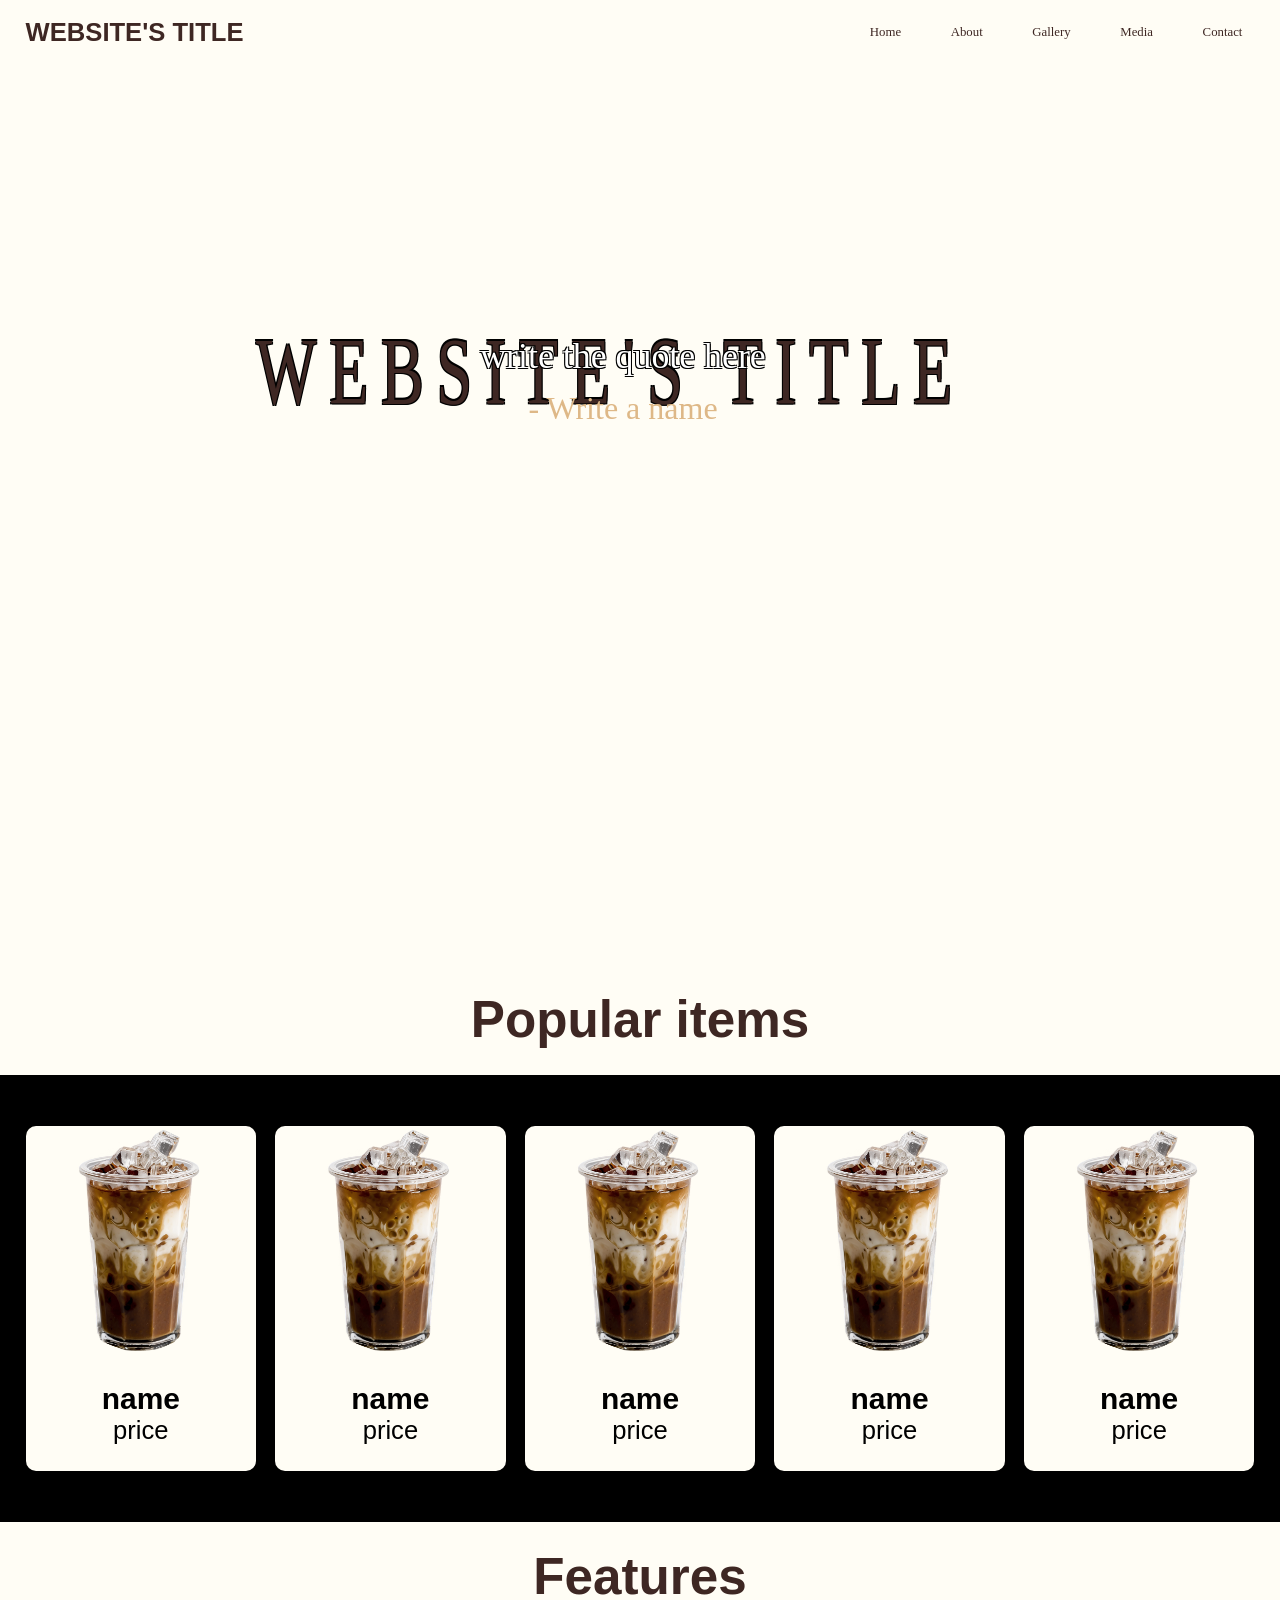
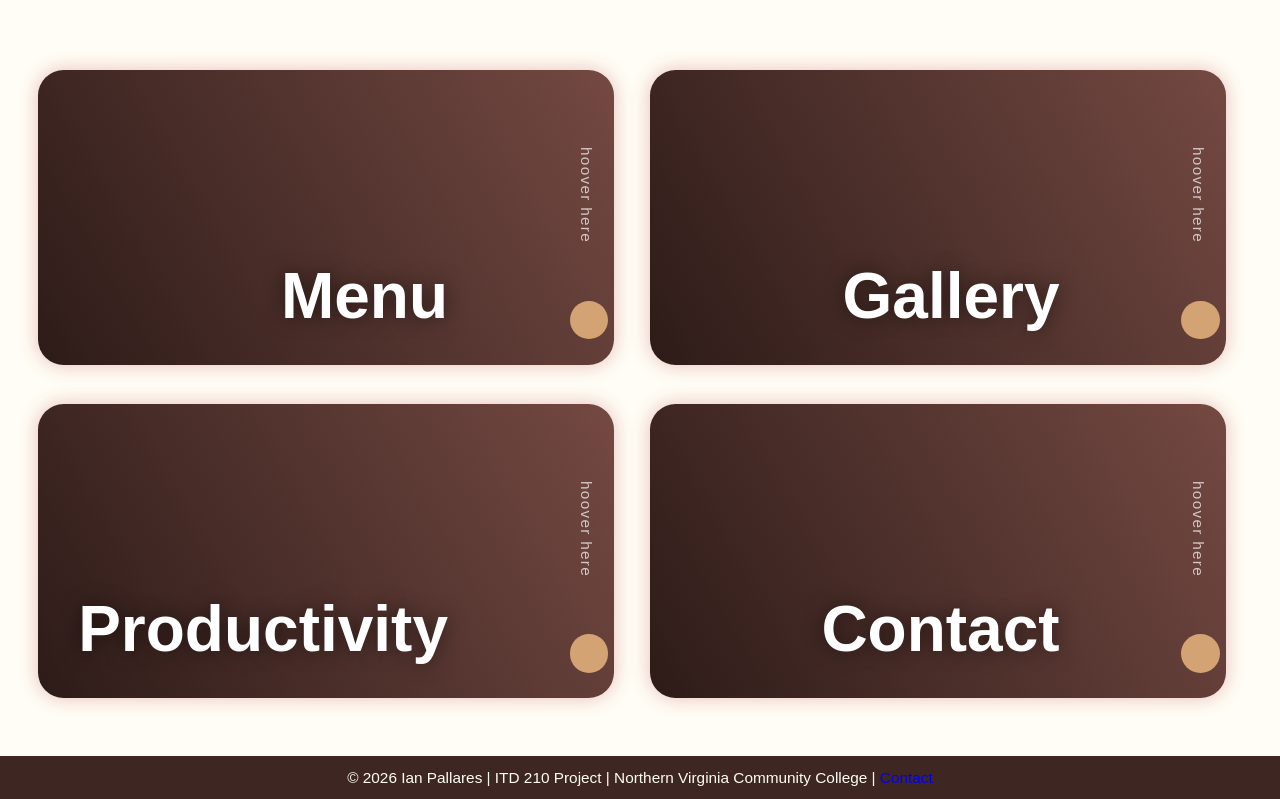
==== index.html @ aa9f006e "Fixed folder structure - moved files to root" ====
<!DOCTYPE html>
<html lang="en">
<head>
    <meta charset="UTF-8">
    <meta name="viewport" content="width=device-width, initial-scale=1.0">
    <link rel="stylesheet" href="css/style.css">
    <title>Home</title>
</head>
<body>
    <header>
        <div class="navbar">
            <!-- I am still thinking a name for this website-->
            <span class="brand">WEBSITE'S TITLE</span>

            <button class="menu-toggle" aria-label="Menu" aria-expanded="false" aria-controls="primary-nav">
                <span></span><span></span><span></span>
            </button>

            <nav id="primary-nav" aria-label="Main navigation">
                <a href="index.html" class="nav-item">Home</a>
                <a href="about.html" class="nav-item">About</a>
                <a href="gallery.html" class="nav-item">Gallery</a>
                <a href="media.html" class="nav-item">Media</a>
                <a href="contact.html" class="nav-item">Contact</a>
            </nav>
        </div>
    </header>

    <section class="hero">
        <span class="hero-title">WEBSITE'S TITLE</span>

        <video autoplay loop muted playsinline class="hero-bg" src="videos/temporal example.mp4"></video>

        <div class="hero-content">
            <figure>
                <blockquote class="hero-quote">write the quote here</blockquote>
                <figcaption>- Write a name</figcaption>
            </figure>
        </div>
    </section>
    
<!-- The images and videos are only examples-->
<!-- I probably gonna use AI to generate videos and images-->

    <main>
        <h2>Popular items</h2>
        <div class="container-best-sellers">
            <div class="card-item">
                <div class="card-image">
                    <!-- I am not using "alt" for now because those are only examples, i am gonna create images with AI and replace the ones i have right now-->
                    <img src="images/iced-coffee.png" alt="iced coffee beverage">
                </div>
                <div class="content">
                    <h3>name</h3>
                    <p>price</p>
                </div>
            </div>
            <div class="card-item">
                <div class="card-image">
                    <img src="images/iced-coffee.png" alt="">
                </div>
                <div class="content">
                    <h3>name</h3>
                    <p>price</p>
                </div>
            </div>
            <div class="card-item">
                <div class="card-image">
                    <img src="images/iced-coffee.png" alt="">
                </div>
                <div class="content">
                    <h3>name</h3>
                    <p>price</p>
                </div>
            </div>
            <div class="card-item">
                <div class="card-image">
                    <img src="images/iced-coffee.png" alt="">
                </div>
                <div class="content">
                    <h3>name</h3>
                    <p>price</p>
                </div>
            </div>
            <div class="card-item">
                <div class="card-image">
                    <img src="images/iced-coffee.png" alt="">
                </div>
                <div class="content">
                    <h3>name</h3>
                    <p>price</p>
                </div>
            </div>
        </div>

        <h2>Features</h2>
        <div class="container-features">
            <div class="card-features menu">
                <h3>Menu</h3>
                <p>Click here to see our variety of delicious food and drink options</p>
                <span>hoover here</span>
                <div class="pic"></div>
                <!-- Do not forget. Button tag acts as a decoration too-->
                <button onclick="window.location.href='about.html';"></button>
            </div>
            <div class="card-features gallery">
                <h3>Gallery</h3>
                <p>A collection of different media about us</p>
                <span>hoover here</span>
                <div class="pic"></div>
                <button onclick="window.location.href='gallery.html';"></button>
            </div>
            <div class="card-features productivity">
                <h3>Productivity</h3>
                <p>Tools to help you being productive</p>
                <span>hoover here</span>
                <div class="pic"></div>
                <button onclick="window.location.href='media.html';"></button>
            </div>
            <div class="card-features contact">
                <h3>Contact</h3>
                <p>See our contact info and our current location</p>
                <span>hoover here</span>
                <div class="pic"></div>
                <!-- I didn't know button tags could do this-->
                <button onclick="window.location.href='contact.html';"></button>
            </div>
        </div>
    </main>

    <footer class="footer">
        © 2026 Ian Pallares | ITD 210 Project | Northern Virginia Community College | <a href="mailto:ijp32337@email.vccs.edu" style="text-decoration: none;">Contact</a>
    </footer>

    <!-- Tiny JS for the mobile menu -->
    <script>
        const menuToggle = document.querySelector('.menu-toggle');
        const nav = document.getElementById('primary-nav');

        menuToggle.addEventListener('click', () => {
            const isOpen = nav.classList.toggle('active');
            // Update accessibility state
            menuToggle.setAttribute('aria-expanded', isOpen ? 'true' : 'false');
        });
    </script>
</body>
</html>
---- css/style.css ----
* {
    margin: 0;
    padding: 0;
    box-sizing: border-box;
}

body {
    font-family: Arial, Helvetica, sans-serif;
    background-color: #FFFDF5; 
    overflow-x: hidden;
}

/** Navbar **/
.navbar {
    display: flex;
    justify-content: space-between;
    align-items: center;
    padding: 1vw 2vw;
    color: #3E2723;
}
.brand {
    font-size: 2vw;
    font-weight: bold;
}

/* Desktop nav */
nav {
    list-style: none;
    display: flex;
}
nav a {
    margin-left: 2vw;
    color: #3E2723;
    text-decoration: none;
    font-family: "Caesar Dressing";
    font-size: 1vw;
    transition: color 0.25s ease;
}

.nav-item {
    padding: 12px;
}

nav a:hover {
    background-color: #869d7a;
    border-radius: 8px;
    transition: color 0.5s ease, background-color 0.30s ease
}

/* Hamburger (hidden on desktop) */
.menu-toggle {
    display: none;
    background: transparent;
    border: 0;
    padding: 6px;
    cursor: pointer;
}

.menu-toggle span {
    display: block;
    width: 24px;
    height: 3px;
    background: #3E2723;
    margin: 4px 0;
    transition: 0.3s;
}

/** Hero section **/
.hero {
    position: relative;
    height: 100vh;
    overflow: hidden;
    display: flex;
    padding: 2vw;
}

.hero-bg {
    position: absolute;
    top: 0;
    left: 0;
    width: 100%;
    height: 100%;
    object-fit: cover;
    z-index: 0;
    opacity: 0.9;
    filter: blur(2.5px);
}

.hero-title {
    position: absolute;
    z-index: 1;
    top: 30%;
    left: 20%;
    font-size: 5vw;
    letter-spacing: 1vw;
    transform: scaleY(1.5);
    font-family: "Black Ops One";
    color: #3E2723;
    text-shadow: 
        -1px -1px 0 #000,  
        1px -1px 0 #000,
        -1px 1px 0 #000,
        1px 1px 0 #000;
}

.hero-content {
    position: relative;
    z-index: 3;
    max-width: 70vw;
    left: 37%;
    text-align: center;
    bottom: 30%;
}

.hero blockquote {
    margin-top: 39vw;
    font-size: 2.8vw;
    margin-bottom: 1vw;
    color: white;
    font-family: "Caesar Dressing";
    text-shadow: 
        -1px -1px 0 #000,  
        1px -1px 0 #000,
        -1px 1px 0 #000,
        1px 1px 0 #000;
}

.hero figcaption {
    font-size: 2.5vw;
    margin-top: 1vw;
    color: burlywood;
    font-family: "Caesar Dressing";

}

h2 {
    text-align: center;
    font-size: 4vw;
    margin-top: 2vw;
    margin-bottom: 2vw;
    color: #3E2723;
}

/** Cards **/

.container-best-sellers {
    display: flex;
    justify-content: center;
    padding: 4vw 2vw;
    background-color: black;
    gap: 1.5vw;  /** This gives some space between elements **/
    /** New changes for better look **/
    overflow-x: auto;     /** This allows the cards to move horizontally **/
    scroll-snap-type: x mandatory;
    scroll-behavior: smooth;
}

.container-best-sellers::-webkit-scrollbar {
    display: none;
}

.card-item {
    background-color: #FFFDF5;
    border-radius: 10px;
    overflow: hidden;
    flex: 0 0 18vw;
    /** New changes **/
    scroll-snap-align: center; /** Stop in the center at mobile view **/
    transition: transform 0.3s ease-in-out;
}

.card-item:hover .card-image img {
    transform: scale(1.1) rotate(2deg);
}

.card-image img {
    width: 100%;
    display: block;
    object-position: center;
    transition: transform 0.5s ease;
}

.content {
    padding: 2vw;
    text-align: center;
    font-size: 2vw;
}

/** Cards for features**/

/** Card 1 **/

.container-features {
    display: grid;
    grid-template-columns: repeat(2, 1fr);
    grid-template-rows: repeat(2, auto);   
    gap: 20px;
    padding: 3vw;
}

.container-features .card-features {
    position: relative;
    width: 45vw;
    height: 23vw;
    padding: 1.5vw;
    background: linear-gradient(60deg, #2D1B18 0%, #744942 100%);
    overflow: hidden;
    margin-bottom: 1.5vw;
    border-radius: 2vw;
    box-shadow: 0 0 1.5vw rgba(175, 47, 47, 0.3);
}

/** Making these cards responsive is hard (╥﹏╥) **/

.container-features .card-features h3 {
    z-index: 99;
    position: absolute;
    bottom: 2.5vw;
    right: 13vw;
    font-size: 5vw;
    font-weight: 700;
    color: #fff;
    pointer-events: none;
    transition: 0.2s ease;
    text-shadow: 0 0 1.5vw rgba(0, 0, 0, 0.5);
}

.container-features .card-features p {
    z-index: 99;
    position: absolute;
    bottom: 3vw;
    right: 13vw;
    width: 15vw;
    color: #fff;
    opacity: 0;
    font-size: 1.2vw;
    text-align: right;
    letter-spacing: 0.1vw;
    transition: 0.2s ease;
}

/** I love these cards, but they are kind of hard to make. I still need to make them tinnier **/

.container-features .card-features span {
    z-index: 99;
    position: absolute;
    top: 6vw;
    right: 1.5vw;
    color: #fff;
    font-size: 1.2vw;
    letter-spacing: 0.1vw;
    writing-mode: vertical-rl;
    transition: 0.2s ease;
    opacity: 0.7;
}

.container-features .card-features .pic {
    z-index: 100;
    width: 39.5vw;
    height: 20vw;
    background-size: cover;
    border-radius: 1.2vw;
    filter: grayscale(60%);
    transition: 0.3s ease;
}

.container-features .card-features button {
    position: absolute;
    right: 0.5vw;
    bottom: 2vw;
    width: 3vw;
    height: 3vw;
    background-color: #D4A373;
    border: none;
    border-radius: 3vw;
    cursor: pointer;
    outline: none;
    opacity: 1;
    transition: 0.3s ease;
}

.container-features .card-features:hover button {
    transform: scale(16.5);
    opacity: 0.5;
}

.container-features .card-features:hover h3 {
    bottom: 8vw;
    right: 5vw;
}

.container-features .card-features:hover p {
    opacity: 1;
    right: 6vw;
}

.container-features .card-features:hover span {
    opacity: 0;
    top: 8vw;
}

.container-features .card-features:hover .pic {
    filter: grayscale(0);
    width: 47vw;
}

/** Cards images **/

.menu .pic {
    background-image: url(https://media.istockphoto.com/id/482528386/photo/cup-of-heart-latte-art.jpg?s=612x612&w=0&k=20&c=SfcHG-rkmGSvnm-AOsWDj63fH046qPPMMKsC5_cw-EI=);
}

.gallery .pic {
    background-image: url(https://volumesandvoyages.com/wp-content/uploads/2023/04/Best-Coffee-Shops-in-Dublin-featured.jpg);
}

.productivity .pic {
    background-image: url(https://img.freepik.com/free-photo/medium-shot-woman-working-laptop_23-2150491878.jpg?semt=ais_user_personalization&w=740&q=80);
}

.contact .pic {
    background-image: url(https://noirepack.com/cdn/shop/files/Untitled-10_1.png?v=1750770230&width=1024);
}


/* Responsive Nav */
@media (max-width: 768px) {
    /* Hide desktop nav, show hamburger */
    .menu-toggle { display: inline-block; }

    .hero-content {
        max-width: 70vw;
        text-align: center;
    }

    .hero-bg {
        object-fit: cover;
    }

    .hero, .gallery-container {
        height: 50vw; 
    }

    .card-item {
        flex: 0 0 70vw;
    }

    .container-best-sellers {
        gap: 6vw;
    }

    nav {
        display: none;
        position: absolute;
        right: 20px;
        top: 60px;
        width: 220px;
        background: #333;
        border-radius: 10px;
        padding: 10px;
        flex-direction: column;
        z-index: 4;
    }
    nav.active { display: flex; }
    nav a { padding: 10px; }
}

footer {
    background: #3E2723;
    color: #FFFDF5;
    text-align: center;
    padding: 1vw;
    font-size: 1.2vw;
}
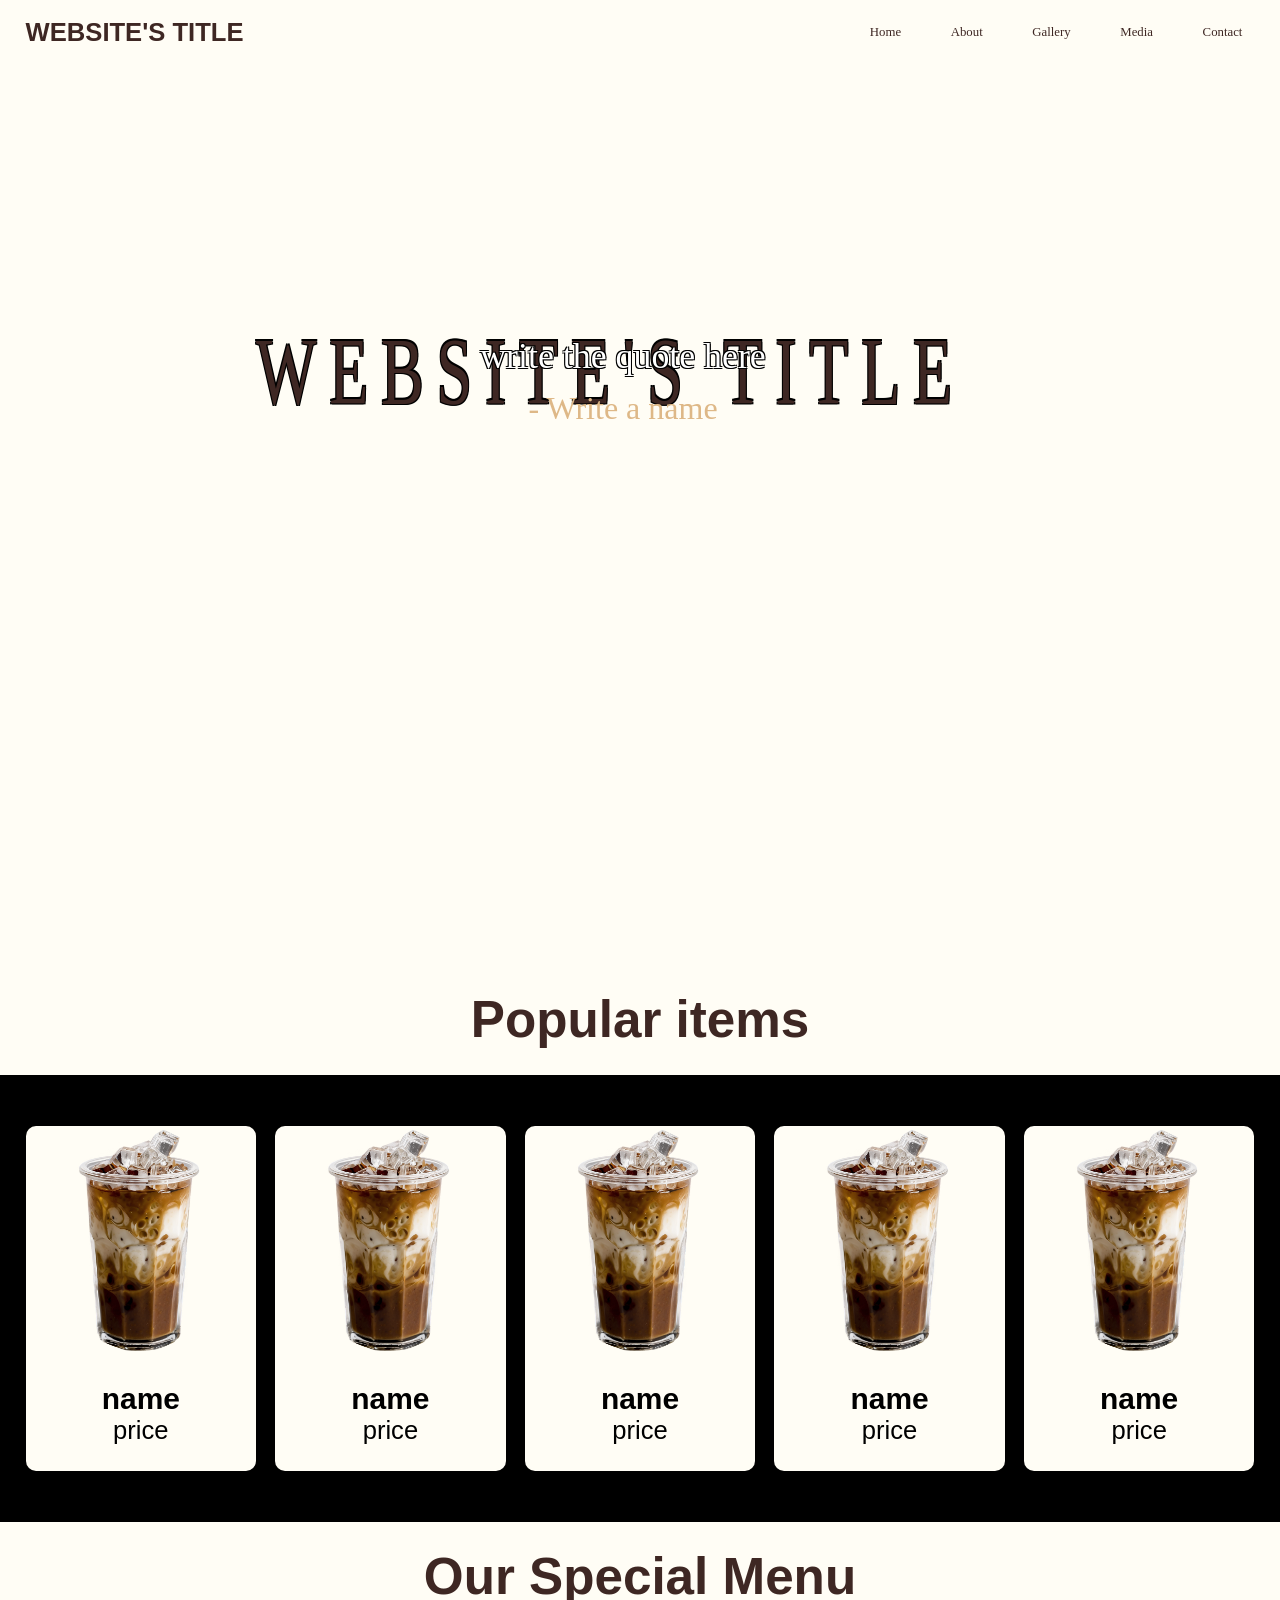
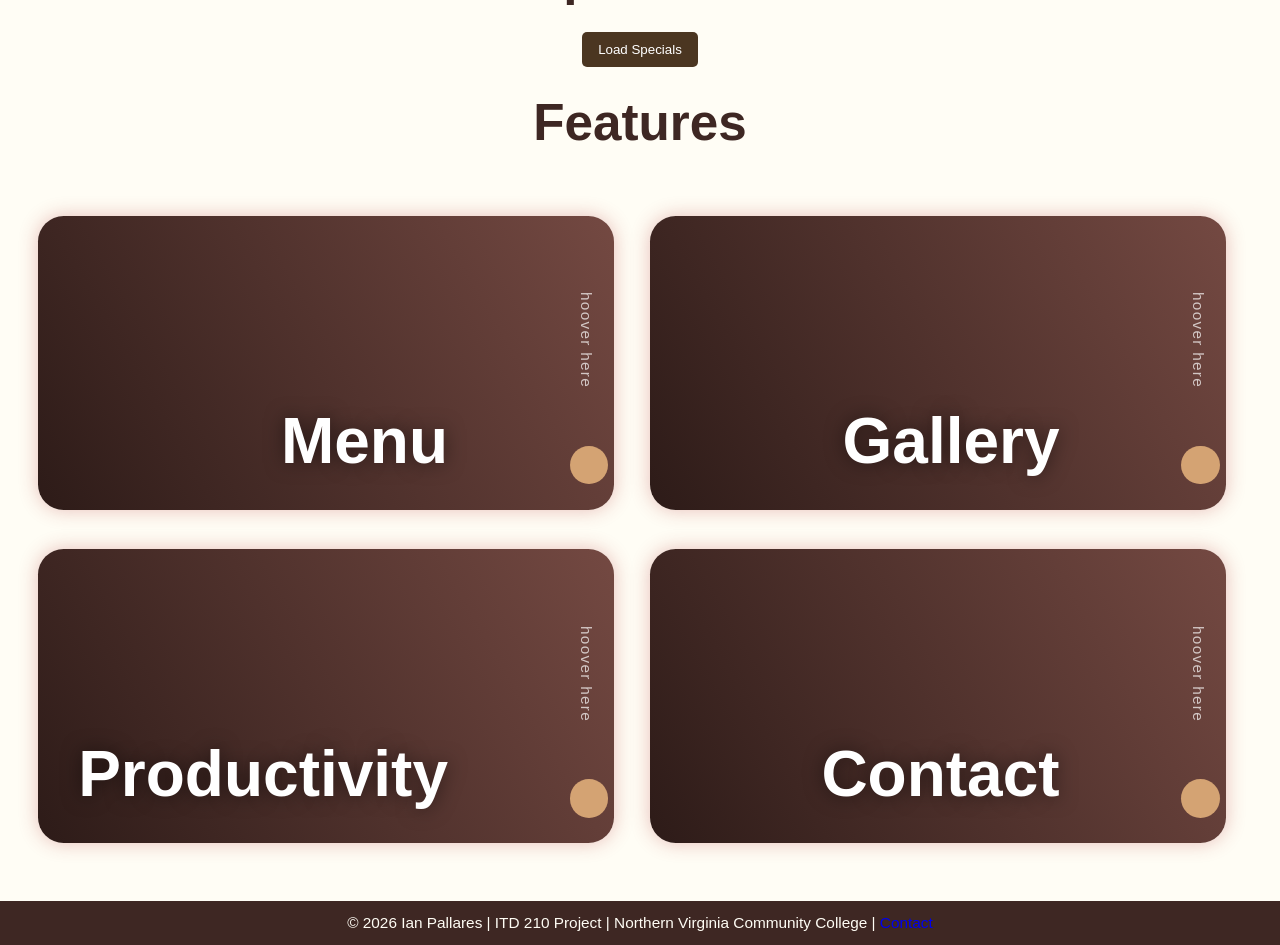
==== commit ad50766f: "Add files via upload" ====
--- a/index.html
+++ b/index.html
@@ -1,147 +1,161 @@
-<!DOCTYPE html>
-<html lang="en">
-<head>
-    <meta charset="UTF-8">
-    <meta name="viewport" content="width=device-width, initial-scale=1.0">
-    <link rel="stylesheet" href="css/style.css">
-    <title>Home</title>
-</head>
-<body>
-    <header>
-        <div class="navbar">
-            <!-- I am still thinking a name for this website-->
-            <span class="brand">WEBSITE'S TITLE</span>
-
-            <button class="menu-toggle" aria-label="Menu" aria-expanded="false" aria-controls="primary-nav">
-                <span></span><span></span><span></span>
-            </button>
-
-            <nav id="primary-nav" aria-label="Main navigation">
-                <a href="index.html" class="nav-item">Home</a>
-                <a href="about.html" class="nav-item">About</a>
-                <a href="gallery.html" class="nav-item">Gallery</a>
-                <a href="media.html" class="nav-item">Media</a>
-                <a href="contact.html" class="nav-item">Contact</a>
-            </nav>
-        </div>
-    </header>
-
-    <section class="hero">
-        <span class="hero-title">WEBSITE'S TITLE</span>
-
-        <video autoplay loop muted playsinline class="hero-bg" src="videos/temporal example.mp4"></video>
-
-        <div class="hero-content">
-            <figure>
-                <blockquote class="hero-quote">write the quote here</blockquote>
-                <figcaption>- Write a name</figcaption>
-            </figure>
-        </div>
-    </section>
-    
-<!-- The images and videos are only examples-->
-<!-- I probably gonna use AI to generate videos and images-->
-
-    <main>
-        <h2>Popular items</h2>
-        <div class="container-best-sellers">
-            <div class="card-item">
-                <div class="card-image">
-                    <!-- I am not using "alt" for now because those are only examples, i am gonna create images with AI and replace the ones i have right now-->
-                    <img src="images/iced-coffee.png" alt="iced coffee beverage">
-                </div>
-                <div class="content">
-                    <h3>name</h3>
-                    <p>price</p>
-                </div>
-            </div>
-            <div class="card-item">
-                <div class="card-image">
-                    <img src="images/iced-coffee.png" alt="">
-                </div>
-                <div class="content">
-                    <h3>name</h3>
-                    <p>price</p>
-                </div>
-            </div>
-            <div class="card-item">
-                <div class="card-image">
-                    <img src="images/iced-coffee.png" alt="">
-                </div>
-                <div class="content">
-                    <h3>name</h3>
-                    <p>price</p>
-                </div>
-            </div>
-            <div class="card-item">
-                <div class="card-image">
-                    <img src="images/iced-coffee.png" alt="">
-                </div>
-                <div class="content">
-                    <h3>name</h3>
-                    <p>price</p>
-                </div>
-            </div>
-            <div class="card-item">
-                <div class="card-image">
-                    <img src="images/iced-coffee.png" alt="">
-                </div>
-                <div class="content">
-                    <h3>name</h3>
-                    <p>price</p>
-                </div>
-            </div>
-        </div>
-
-        <h2>Features</h2>
-        <div class="container-features">
-            <div class="card-features menu">
-                <h3>Menu</h3>
-                <p>Click here to see our variety of delicious food and drink options</p>
-                <span>hoover here</span>
-                <div class="pic"></div>
-                <!-- Do not forget. Button tag acts as a decoration too-->
-                <button onclick="window.location.href='about.html';"></button>
-            </div>
-            <div class="card-features gallery">
-                <h3>Gallery</h3>
-                <p>A collection of different media about us</p>
-                <span>hoover here</span>
-                <div class="pic"></div>
-                <button onclick="window.location.href='gallery.html';"></button>
-            </div>
-            <div class="card-features productivity">
-                <h3>Productivity</h3>
-                <p>Tools to help you being productive</p>
-                <span>hoover here</span>
-                <div class="pic"></div>
-                <button onclick="window.location.href='media.html';"></button>
-            </div>
-            <div class="card-features contact">
-                <h3>Contact</h3>
-                <p>See our contact info and our current location</p>
-                <span>hoover here</span>
-                <div class="pic"></div>
-                <!-- I didn't know button tags could do this-->
-                <button onclick="window.location.href='contact.html';"></button>
-            </div>
-        </div>
-    </main>
-
-    <footer class="footer">
-        © 2026 Ian Pallares | ITD 210 Project | Northern Virginia Community College | <a href="mailto:ijp32337@email.vccs.edu" style="text-decoration: none;">Contact</a>
-    </footer>
-
-    <!-- Tiny JS for the mobile menu -->
-    <script>
-        const menuToggle = document.querySelector('.menu-toggle');
-        const nav = document.getElementById('primary-nav');
-
-        menuToggle.addEventListener('click', () => {
-            const isOpen = nav.classList.toggle('active');
-            // Update accessibility state
-            menuToggle.setAttribute('aria-expanded', isOpen ? 'true' : 'false');
-        });
-    </script>
-</body>
+<!DOCTYPE html>
+<html lang="en">
+<head>
+    <meta charset="UTF-8">
+    <meta name="viewport" content="width=device-width, initial-scale=1.0">
+    <link rel="stylesheet" href="css/style.css">
+    <title>Home</title>
+</head>
+<body>
+    <header>
+        <div class="navbar">
+            <!-- I am still thinking a name for this website-->
+            <span class="brand">WEBSITE'S TITLE</span>
+
+            <button class="menu-toggle" aria-label="Menu" aria-expanded="false" aria-controls="primary-nav">
+                <span></span><span></span><span></span>
+            </button>
+
+            <nav id="primary-nav" aria-label="Main navigation">
+                <a href="index.html" class="nav-item">Home</a>
+                <a href="about.html" class="nav-item">About</a>
+                <a href="gallery.html" class="nav-item">Gallery</a>
+                <a href="media.html" class="nav-item">Media</a>
+                <a href="contact.html" class="nav-item">Contact</a>
+            </nav>
+        </div>
+    </header>
+
+    <section class="hero">
+        <span class="hero-title">WEBSITE'S TITLE</span>
+
+        <video autoplay loop muted playsinline class="hero-bg" src="videos/temporal example.mp4"></video>
+
+        <div class="hero-content">
+            <figure>
+                <blockquote class="hero-quote">write the quote here</blockquote>
+                <figcaption>- Write a name</figcaption>
+            </figure>
+        </div>
+    </section>
+    
+<!-- The images and videos are only examples-->
+<!-- I probably gonna use AI to generate videos and images-->
+
+    <main>
+        <h2>Popular items</h2>
+        <div class="container-best-sellers">
+            <div class="card-item">
+                <div class="card-image">
+                    <!-- I am not using "alt" for now because those are only examples, i am gonna create images with AI and replace the ones i have right now-->
+                    <img src="images/iced-coffee.png" alt="iced coffee beverage">
+                </div>
+                <div class="content">
+                    <h3>name</h3>
+                    <p>price</p>
+                </div>
+            </div>
+            <div class="card-item">
+                <div class="card-image">
+                    <img src="images/iced-coffee.png" alt="">
+                </div>
+                <div class="content">
+                    <h3>name</h3>
+                    <p>price</p>
+                </div>
+            </div>
+            <div class="card-item">
+                <div class="card-image">
+                    <img src="images/iced-coffee.png" alt="">
+                </div>
+                <div class="content">
+                    <h3>name</h3>
+                    <p>price</p>
+                </div>
+            </div>
+            <div class="card-item">
+                <div class="card-image">
+                    <img src="images/iced-coffee.png" alt="">
+                </div>
+                <div class="content">
+                    <h3>name</h3>
+                    <p>price</p>
+                </div>
+            </div>
+            <div class="card-item">
+                <div class="card-image">
+                    <img src="images/iced-coffee.png" alt="">
+                </div>
+                <div class="content">
+                    <h3>name</h3>
+                    <p>price</p>
+                </div>
+            </div>
+        </div>
+
+
+        <section id="coffee-specials">
+            <h2>Our Special Menu</h2>
+    
+            <button id="loadBtn">Load Specials</button>
+
+            <p id="loadingMessage" style="display: none;">Loading...</p>
+            <p id="errorMessage"></p>
+
+            <div id="dataContainer">
+            </div>
+        </section>
+
+        <h2>Features</h2>
+        <div class="container-features">
+            <div class="card-features menu">
+                <h3>Menu</h3>
+                <p>Click here to see our variety of delicious food and drink options</p>
+                <span>hoover here</span>
+                <div class="pic"></div>
+                <!-- Do not forget. Button tag acts as a decoration too-->
+                <button onclick="window.location.href='about.html';"></button>
+            </div>
+            <div class="card-features gallery">
+                <h3>Gallery</h3>
+                <p>A collection of different media about us</p>
+                <span>hoover here</span>
+                <div class="pic"></div>
+                <button onclick="window.location.href='gallery.html';"></button>
+            </div>
+            <div class="card-features productivity">
+                <h3>Productivity</h3>
+                <p>Tools to help you being productive</p>
+                <span>hoover here</span>
+                <div class="pic"></div>
+                <button onclick="window.location.href='media.html';"></button>
+            </div>
+            <div class="card-features contact">
+                <h3>Contact</h3>
+                <p>See our contact info and our current location</p>
+                <span>hoover here</span>
+                <div class="pic"></div>
+                <!-- I didn't know button tags could do this-->
+                <button onclick="window.location.href='contact.html';"></button>
+            </div>
+        </div>
+    </main>
+
+    <footer class="footer">
+        © 2026 Ian Pallares | ITD 210 Project | Northern Virginia Community College | <a href="mailto:ijp32337@email.vccs.edu" style="text-decoration: none;">Contact</a>
+    </footer>
+
+    <script src="js/script.js"></script>
+    <!-- Tiny JS for the mobile menu -->
+    <script>
+        const menuToggle = document.querySelector('.menu-toggle');
+        const nav = document.getElementById('primary-nav');
+
+        menuToggle.addEventListener('click', () => {
+            const isOpen = nav.classList.toggle('active');
+            // Update accessibility state
+            menuToggle.setAttribute('aria-expanded', isOpen ? 'true' : 'false');
+        });
+    </script>
+</body>
 </html>
--- a/css/style.css
+++ b/css/style.css
@@ -1,374 +1,405 @@
-* {
-    margin: 0;
-    padding: 0;
-    box-sizing: border-box;
-}
-
-body {
-    font-family: Arial, Helvetica, sans-serif;
-    background-color: #FFFDF5; 
-    overflow-x: hidden;
-}
-
-/** Navbar **/
-.navbar {
-    display: flex;
-    justify-content: space-between;
-    align-items: center;
-    padding: 1vw 2vw;
-    color: #3E2723;
-}
-.brand {
-    font-size: 2vw;
-    font-weight: bold;
-}
-
-/* Desktop nav */
-nav {
-    list-style: none;
-    display: flex;
-}
-nav a {
-    margin-left: 2vw;
-    color: #3E2723;
-    text-decoration: none;
-    font-family: "Caesar Dressing";
-    font-size: 1vw;
-    transition: color 0.25s ease;
-}
-
-.nav-item {
-    padding: 12px;
-}
-
-nav a:hover {
-    background-color: #869d7a;
-    border-radius: 8px;
-    transition: color 0.5s ease, background-color 0.30s ease
-}
-
-/* Hamburger (hidden on desktop) */
-.menu-toggle {
-    display: none;
-    background: transparent;
-    border: 0;
-    padding: 6px;
-    cursor: pointer;
-}
-
-.menu-toggle span {
-    display: block;
-    width: 24px;
-    height: 3px;
-    background: #3E2723;
-    margin: 4px 0;
-    transition: 0.3s;
-}
-
-/** Hero section **/
-.hero {
-    position: relative;
-    height: 100vh;
-    overflow: hidden;
-    display: flex;
-    padding: 2vw;
-}
-
-.hero-bg {
-    position: absolute;
-    top: 0;
-    left: 0;
-    width: 100%;
-    height: 100%;
-    object-fit: cover;
-    z-index: 0;
-    opacity: 0.9;
-    filter: blur(2.5px);
-}
-
-.hero-title {
-    position: absolute;
-    z-index: 1;
-    top: 30%;
-    left: 20%;
-    font-size: 5vw;
-    letter-spacing: 1vw;
-    transform: scaleY(1.5);
-    font-family: "Black Ops One";
-    color: #3E2723;
-    text-shadow: 
-        -1px -1px 0 #000,  
-        1px -1px 0 #000,
-        -1px 1px 0 #000,
-        1px 1px 0 #000;
-}
-
-.hero-content {
-    position: relative;
-    z-index: 3;
-    max-width: 70vw;
-    left: 37%;
-    text-align: center;
-    bottom: 30%;
-}
-
-.hero blockquote {
-    margin-top: 39vw;
-    font-size: 2.8vw;
-    margin-bottom: 1vw;
-    color: white;
-    font-family: "Caesar Dressing";
-    text-shadow: 
-        -1px -1px 0 #000,  
-        1px -1px 0 #000,
-        -1px 1px 0 #000,
-        1px 1px 0 #000;
-}
-
-.hero figcaption {
-    font-size: 2.5vw;
-    margin-top: 1vw;
-    color: burlywood;
-    font-family: "Caesar Dressing";
-
-}
-
-h2 {
-    text-align: center;
-    font-size: 4vw;
-    margin-top: 2vw;
-    margin-bottom: 2vw;
-    color: #3E2723;
-}
-
-/** Cards **/
-
-.container-best-sellers {
-    display: flex;
-    justify-content: center;
-    padding: 4vw 2vw;
-    background-color: black;
-    gap: 1.5vw;  /** This gives some space between elements **/
-    /** New changes for better look **/
-    overflow-x: auto;     /** This allows the cards to move horizontally **/
-    scroll-snap-type: x mandatory;
-    scroll-behavior: smooth;
-}
-
-.container-best-sellers::-webkit-scrollbar {
-    display: none;
-}
-
-.card-item {
-    background-color: #FFFDF5;
-    border-radius: 10px;
-    overflow: hidden;
-    flex: 0 0 18vw;
-    /** New changes **/
-    scroll-snap-align: center; /** Stop in the center at mobile view **/
-    transition: transform 0.3s ease-in-out;
-}
-
-.card-item:hover .card-image img {
-    transform: scale(1.1) rotate(2deg);
-}
-
-.card-image img {
-    width: 100%;
-    display: block;
-    object-position: center;
-    transition: transform 0.5s ease;
-}
-
-.content {
-    padding: 2vw;
-    text-align: center;
-    font-size: 2vw;
-}
-
-/** Cards for features**/
-
-/** Card 1 **/
-
-.container-features {
-    display: grid;
-    grid-template-columns: repeat(2, 1fr);
-    grid-template-rows: repeat(2, auto);   
-    gap: 20px;
-    padding: 3vw;
-}
-
-.container-features .card-features {
-    position: relative;
-    width: 45vw;
-    height: 23vw;
-    padding: 1.5vw;
-    background: linear-gradient(60deg, #2D1B18 0%, #744942 100%);
-    overflow: hidden;
-    margin-bottom: 1.5vw;
-    border-radius: 2vw;
-    box-shadow: 0 0 1.5vw rgba(175, 47, 47, 0.3);
-}
-
-/** Making these cards responsive is hard (╥﹏╥) **/
-
-.container-features .card-features h3 {
-    z-index: 99;
-    position: absolute;
-    bottom: 2.5vw;
-    right: 13vw;
-    font-size: 5vw;
-    font-weight: 700;
-    color: #fff;
-    pointer-events: none;
-    transition: 0.2s ease;
-    text-shadow: 0 0 1.5vw rgba(0, 0, 0, 0.5);
-}
-
-.container-features .card-features p {
-    z-index: 99;
-    position: absolute;
-    bottom: 3vw;
-    right: 13vw;
-    width: 15vw;
-    color: #fff;
-    opacity: 0;
-    font-size: 1.2vw;
-    text-align: right;
-    letter-spacing: 0.1vw;
-    transition: 0.2s ease;
-}
-
-/** I love these cards, but they are kind of hard to make. I still need to make them tinnier **/
-
-.container-features .card-features span {
-    z-index: 99;
-    position: absolute;
-    top: 6vw;
-    right: 1.5vw;
-    color: #fff;
-    font-size: 1.2vw;
-    letter-spacing: 0.1vw;
-    writing-mode: vertical-rl;
-    transition: 0.2s ease;
-    opacity: 0.7;
-}
-
-.container-features .card-features .pic {
-    z-index: 100;
-    width: 39.5vw;
-    height: 20vw;
-    background-size: cover;
-    border-radius: 1.2vw;
-    filter: grayscale(60%);
-    transition: 0.3s ease;
-}
-
-.container-features .card-features button {
-    position: absolute;
-    right: 0.5vw;
-    bottom: 2vw;
-    width: 3vw;
-    height: 3vw;
-    background-color: #D4A373;
-    border: none;
-    border-radius: 3vw;
-    cursor: pointer;
-    outline: none;
-    opacity: 1;
-    transition: 0.3s ease;
-}
-
-.container-features .card-features:hover button {
-    transform: scale(16.5);
-    opacity: 0.5;
-}
-
-.container-features .card-features:hover h3 {
-    bottom: 8vw;
-    right: 5vw;
-}
-
-.container-features .card-features:hover p {
-    opacity: 1;
-    right: 6vw;
-}
-
-.container-features .card-features:hover span {
-    opacity: 0;
-    top: 8vw;
-}
-
-.container-features .card-features:hover .pic {
-    filter: grayscale(0);
-    width: 47vw;
-}
-
-/** Cards images **/
-
-.menu .pic {
-    background-image: url(https://media.istockphoto.com/id/482528386/photo/cup-of-heart-latte-art.jpg?s=612x612&w=0&k=20&c=SfcHG-rkmGSvnm-AOsWDj63fH046qPPMMKsC5_cw-EI=);
-}
-
-.gallery .pic {
-    background-image: url(https://volumesandvoyages.com/wp-content/uploads/2023/04/Best-Coffee-Shops-in-Dublin-featured.jpg);
-}
-
-.productivity .pic {
-    background-image: url(https://img.freepik.com/free-photo/medium-shot-woman-working-laptop_23-2150491878.jpg?semt=ais_user_personalization&w=740&q=80);
-}
-
-.contact .pic {
-    background-image: url(https://noirepack.com/cdn/shop/files/Untitled-10_1.png?v=1750770230&width=1024);
-}
-
-
-/* Responsive Nav */
-@media (max-width: 768px) {
-    /* Hide desktop nav, show hamburger */
-    .menu-toggle { display: inline-block; }
-
-    .hero-content {
-        max-width: 70vw;
-        text-align: center;
-    }
-
-    .hero-bg {
-        object-fit: cover;
-    }
-
-    .hero, .gallery-container {
-        height: 50vw; 
-    }
-
-    .card-item {
-        flex: 0 0 70vw;
-    }
-
-    .container-best-sellers {
-        gap: 6vw;
-    }
-
-    nav {
-        display: none;
-        position: absolute;
-        right: 20px;
-        top: 60px;
-        width: 220px;
-        background: #333;
-        border-radius: 10px;
-        padding: 10px;
-        flex-direction: column;
-        z-index: 4;
-    }
-    nav.active { display: flex; }
-    nav a { padding: 10px; }
-}
-
-footer {
-    background: #3E2723;
-    color: #FFFDF5;
-    text-align: center;
-    padding: 1vw;
-    font-size: 1.2vw;
+* {
+    margin: 0;
+    padding: 0;
+    box-sizing: border-box;
+}
+
+body {
+    font-family: Arial, Helvetica, sans-serif;
+    background-color: #FFFDF5; 
+    overflow-x: hidden;
+}
+
+/** Navbar **/
+.navbar {
+    display: flex;
+    justify-content: space-between;
+    align-items: center;
+    padding: 1vw 2vw;
+    color: #3E2723;
+}
+.brand {
+    font-size: 2vw;
+    font-weight: bold;
+}
+
+/* Desktop nav */
+nav {
+    list-style: none;
+    display: flex;
+}
+nav a {
+    margin-left: 2vw;
+    color: #3E2723;
+    text-decoration: none;
+    font-family: "Caesar Dressing";
+    font-size: 1vw;
+    transition: color 0.25s ease;
+}
+
+.nav-item {
+    padding: 12px;
+}
+
+nav a:hover {
+    background-color: #869d7a;
+    border-radius: 8px;
+    transition: color 0.5s ease, background-color 0.30s ease
+}
+
+/* Hamburger (hidden on desktop) */
+.menu-toggle {
+    display: none;
+    background: transparent;
+    border: 0;
+    padding: 6px;
+    cursor: pointer;
+}
+
+.menu-toggle span {
+    display: block;
+    width: 24px;
+    height: 3px;
+    background: #3E2723;
+    margin: 4px 0;
+    transition: 0.3s;
+}
+
+/** Hero section **/
+.hero {
+    position: relative;
+    height: 100vh;
+    overflow: hidden;
+    display: flex;
+    padding: 2vw;
+}
+
+.hero-bg {
+    position: absolute;
+    top: 0;
+    left: 0;
+    width: 100%;
+    height: 100%;
+    object-fit: cover;
+    z-index: 0;
+    opacity: 0.9;
+    filter: blur(2.5px);
+}
+
+.hero-title {
+    position: absolute;
+    z-index: 1;
+    top: 30%;
+    left: 20%;
+    font-size: 5vw;
+    letter-spacing: 1vw;
+    transform: scaleY(1.5);
+    font-family: "Black Ops One";
+    color: #3E2723;
+    text-shadow: 
+        -1px -1px 0 #000,  
+        1px -1px 0 #000,
+        -1px 1px 0 #000,
+        1px 1px 0 #000;
+}
+
+.hero-content {
+    position: relative;
+    z-index: 3;
+    max-width: 70vw;
+    left: 37%;
+    text-align: center;
+    bottom: 30%;
+}
+
+.hero blockquote {
+    margin-top: 39vw;
+    font-size: 2.8vw;
+    margin-bottom: 1vw;
+    color: white;
+    font-family: "Caesar Dressing";
+    text-shadow: 
+        -1px -1px 0 #000,  
+        1px -1px 0 #000,
+        -1px 1px 0 #000,
+        1px 1px 0 #000;
+}
+
+.hero figcaption {
+    font-size: 2.5vw;
+    margin-top: 1vw;
+    color: burlywood;
+    font-family: "Caesar Dressing";
+
+}
+
+h2 {
+    text-align: center;
+    font-size: 4vw;
+    margin-top: 2vw;
+    margin-bottom: 2vw;
+    color: #3E2723;
+}
+
+/** Cards **/
+
+.container-best-sellers {
+    display: flex;
+    justify-content: center;
+    padding: 4vw 2vw;
+    background-color: black;
+    gap: 1.5vw;  /** This gives some space between elements **/
+    /** New changes for better look **/
+    overflow-x: auto;     /** This allows the cards to move horizontally **/
+    scroll-snap-type: x mandatory;
+    scroll-behavior: smooth;
+}
+
+.container-best-sellers::-webkit-scrollbar {
+    display: none;
+}
+
+.card-item {
+    background-color: #FFFDF5;
+    border-radius: 10px;
+    overflow: hidden;
+    flex: 0 0 18vw;
+    /** New changes **/
+    scroll-snap-align: center; /** Stop in the center at mobile view **/
+    transition: transform 0.3s ease-in-out;
+}
+
+.card-item:hover .card-image img {
+    transform: scale(1.1) rotate(2deg);
+}
+
+.card-image img {
+    width: 100%;
+    display: block;
+    object-position: center;
+    transition: transform 0.5s ease;
+}
+
+.content {
+    padding: 2vw;
+    text-align: center;
+    font-size: 2vw;
+}
+
+
+/* New homework */
+button {
+    display: block;
+    padding: 10px 16px;
+    margin: 0 auto;
+    cursor: pointer;
+    background-color: #4b3621;
+    color: white;
+    border: none;
+    border-radius: 5px;
+    justify-content: center;
+}
+
+#dataContainer div {
+    background: #f9f9f9;
+    border: 1px solid #ddd;
+    padding: 15px;
+    margin-top: 12px;
+    border-radius: 8px;
+}
+
+#errorMessage {
+    color: red;
+}
+
+#dataContainer img {
+    border-radius: 5px;
+    margin-bottom: 10px;
+}
+
+/** Cards for features**/
+
+/** Card 1 **/
+
+.container-features {
+    display: grid;
+    grid-template-columns: repeat(2, 1fr);
+    grid-template-rows: repeat(2, auto);   
+    gap: 20px;
+    padding: 3vw;
+}
+
+.container-features .card-features {
+    position: relative;
+    width: 45vw;
+    height: 23vw;
+    padding: 1.5vw;
+    background: linear-gradient(60deg, #2D1B18 0%, #744942 100%);
+    overflow: hidden;
+    margin-bottom: 1.5vw;
+    border-radius: 2vw;
+    box-shadow: 0 0 1.5vw rgba(175, 47, 47, 0.3);
+}
+
+/** Making these cards responsive is hard (╥﹏╥) **/
+
+.container-features .card-features h3 {
+    z-index: 99;
+    position: absolute;
+    bottom: 2.5vw;
+    right: 13vw;
+    font-size: 5vw;
+    font-weight: 700;
+    color: #fff;
+    pointer-events: none;
+    transition: 0.2s ease;
+    text-shadow: 0 0 1.5vw rgba(0, 0, 0, 0.5);
+}
+
+.container-features .card-features p {
+    z-index: 99;
+    position: absolute;
+    bottom: 3vw;
+    right: 13vw;
+    width: 15vw;
+    color: #fff;
+    opacity: 0;
+    font-size: 1.2vw;
+    text-align: right;
+    letter-spacing: 0.1vw;
+    transition: 0.2s ease;
+}
+
+/** I love these cards, but they are kind of hard to make. I still need to make them tinnier **/
+
+.container-features .card-features span {
+    z-index: 99;
+    position: absolute;
+    top: 6vw;
+    right: 1.5vw;
+    color: #fff;
+    font-size: 1.2vw;
+    letter-spacing: 0.1vw;
+    writing-mode: vertical-rl;
+    transition: 0.2s ease;
+    opacity: 0.7;
+}
+
+.container-features .card-features .pic {
+    z-index: 100;
+    width: 39.5vw;
+    height: 20vw;
+    background-size: cover;
+    border-radius: 1.2vw;
+    filter: grayscale(60%);
+    transition: 0.3s ease;
+}
+
+.container-features .card-features button {
+    position: absolute;
+    right: 0.5vw;
+    bottom: 2vw;
+    width: 3vw;
+    height: 3vw;
+    background-color: #D4A373;
+    border: none;
+    border-radius: 3vw;
+    cursor: pointer;
+    outline: none;
+    opacity: 1;
+    transition: 0.3s ease;
+}
+
+.container-features .card-features:hover button {
+    transform: scale(16.5);
+    opacity: 0.5;
+}
+
+.container-features .card-features:hover h3 {
+    bottom: 8vw;
+    right: 5vw;
+}
+
+.container-features .card-features:hover p {
+    opacity: 1;
+    right: 6vw;
+}
+
+.container-features .card-features:hover span {
+    opacity: 0;
+    top: 8vw;
+}
+
+.container-features .card-features:hover .pic {
+    filter: grayscale(0);
+    width: 47vw;
+}
+
+/** Cards images **/
+
+.menu .pic {
+    background-image: url(https://media.istockphoto.com/id/482528386/photo/cup-of-heart-latte-art.jpg?s=612x612&w=0&k=20&c=SfcHG-rkmGSvnm-AOsWDj63fH046qPPMMKsC5_cw-EI=);
+}
+
+.gallery .pic {
+    background-image: url(https://volumesandvoyages.com/wp-content/uploads/2023/04/Best-Coffee-Shops-in-Dublin-featured.jpg);
+}
+
+.productivity .pic {
+    background-image: url(https://img.freepik.com/free-photo/medium-shot-woman-working-laptop_23-2150491878.jpg?semt=ais_user_personalization&w=740&q=80);
+}
+
+.contact .pic {
+    background-image: url(https://noirepack.com/cdn/shop/files/Untitled-10_1.png?v=1750770230&width=1024);
+}
+
+
+/* Responsive Nav */
+@media (max-width: 768px) {
+    /* Hide desktop nav, show hamburger */
+    .menu-toggle { display: inline-block; }
+
+    .hero-content {
+        max-width: 70vw;
+        text-align: center;
+    }
+
+    .hero-bg {
+        object-fit: cover;
+    }
+
+    .hero, .gallery-container {
+        height: 50vw; 
+    }
+
+    .card-item {
+        flex: 0 0 70vw;
+    }
+
+    .container-best-sellers {
+        gap: 6vw;
+    }
+
+    nav {
+        display: none;
+        position: absolute;
+        right: 20px;
+        top: 60px;
+        width: 220px;
+        background: #333;
+        border-radius: 10px;
+        padding: 10px;
+        flex-direction: column;
+        z-index: 4;
+    }
+    nav.active { display: flex; }
+    nav a { padding: 10px; }
+}
+
+footer {
+    background: #3E2723;
+    color: #FFFDF5;
+    text-align: center;
+    padding: 1vw;
+    font-size: 1.2vw;
 }
